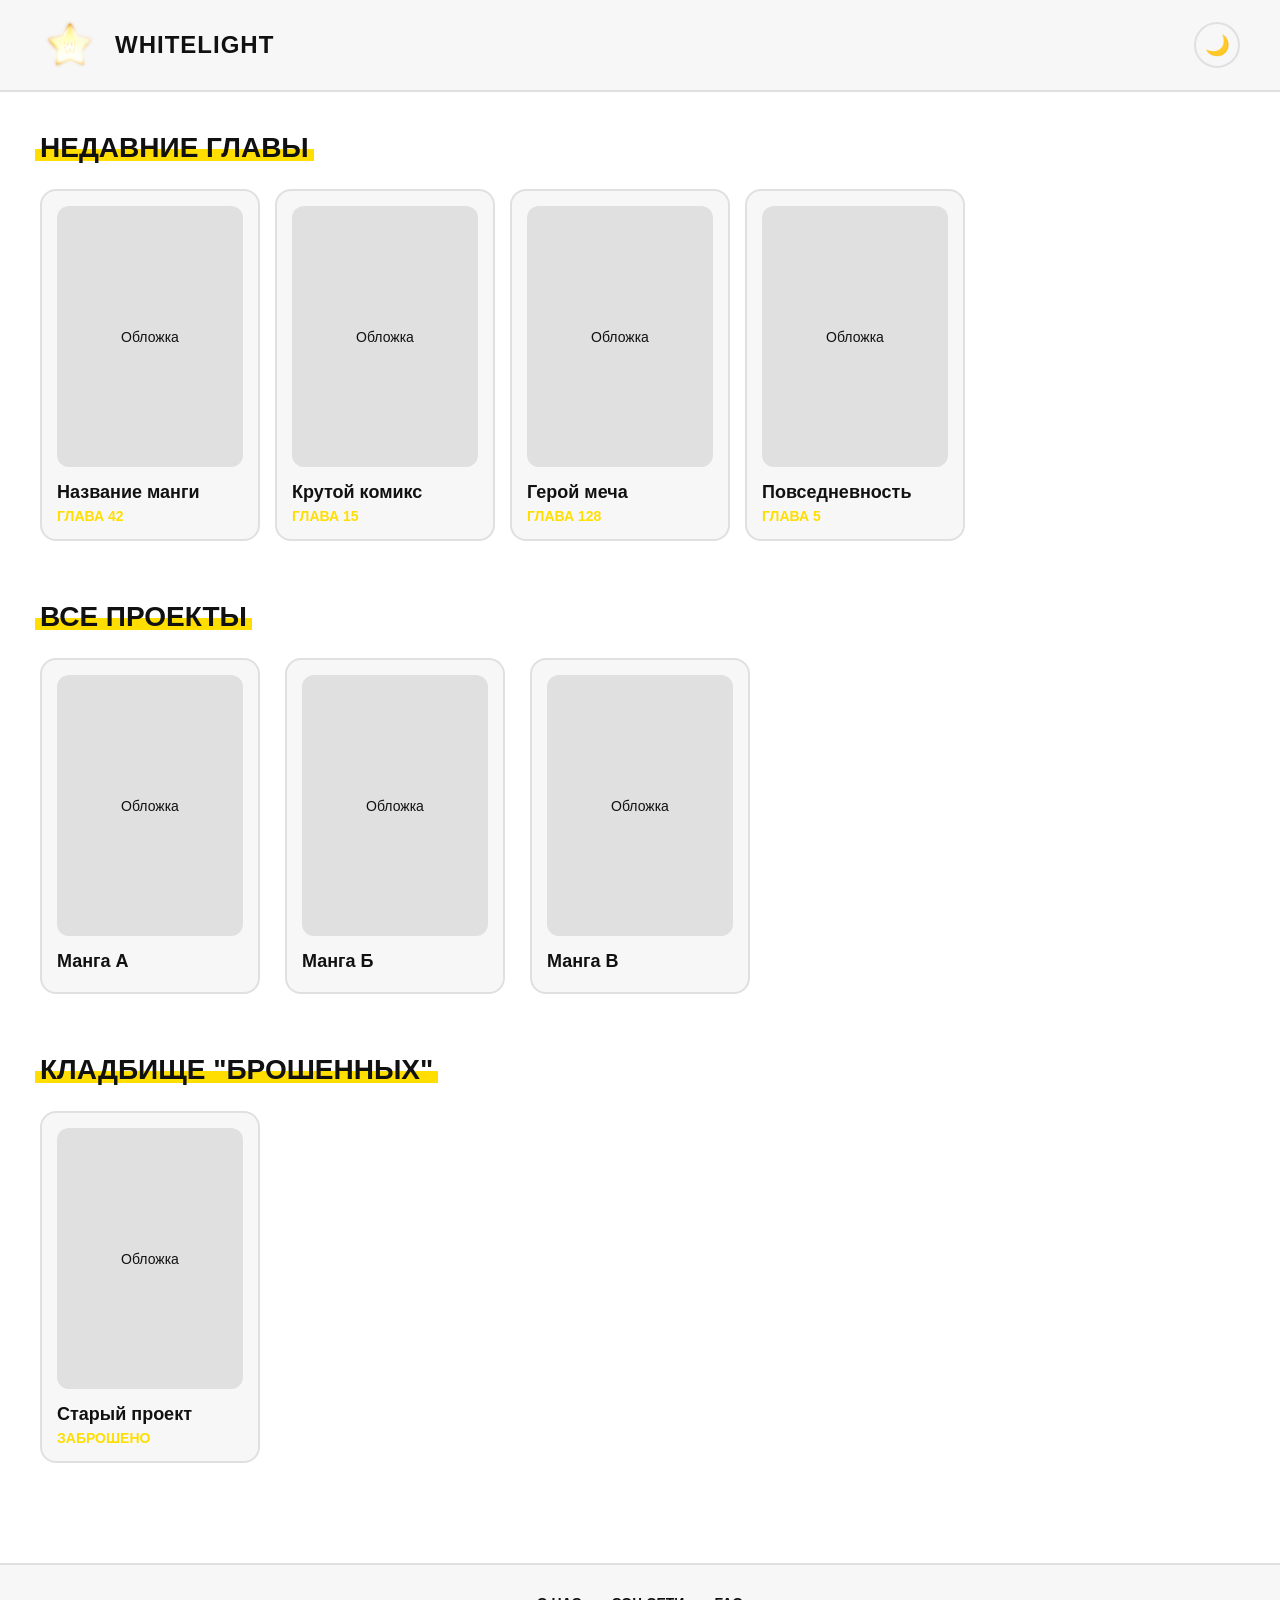
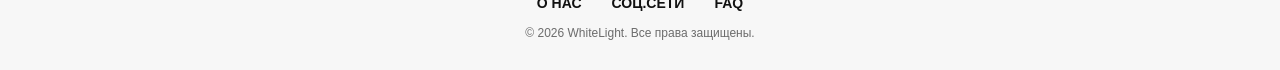
==== WLmanga/index.html @ 4856a051 "Rename main.html to index.html" ====
<!DOCTYPE html>
<html lang="ru">
<head>
    <meta charset="UTF-8">
    <meta name="viewport" content="width=device-width, initial-scale=1.0">
    <title>WL Читалка</title>
    <link rel="icon" href="data/icon.png" type="изображение/формат">
    <link rel="stylesheet" href="styles/main_page.css">
</head>
<body>

    <header>
        <div class="logo-container">
            <img src="data/team-logo.png" alt="Лого">
            <h1>WhiteLight</h1>
        </div>
        <button class="theme-toggle" id="theme-btn" title="Сменить тему">🌙</button>
    </header>

    <main>
        <section id="recent">
            <h2>Недавние главы</h2>
            <div class="grid">
                <div class="card">
                    <div class="card-cover">Обложка</div>
                    <div class="card-title">Название манги</div>
                    <div class="card-chapter">Глава 42</div>
                </div>
                <div class="card">
                    <div class="card-cover">Обложка</div>
                    <div class="card-title">Крутой комикс</div>
                    <div class="card-chapter">Глава 15</div>
                </div>
                <div class="card">
                    <div class="card-cover">Обложка</div>
                    <div class="card-title">Герой меча</div>
                    <div class="card-chapter">Глава 128</div>
                </div>
                <div class="card">
                    <div class="card-cover">Обложка</div>
                    <div class="card-title">Повседневность</div>
                    <div class="card-chapter">Глава 5</div>
                </div>
            </div>
        </section>

        <section id="all-projects">
            <h2>Все проекты</h2>
            <div class="grid">
                <div class="card">
                    <div class="card-cover">Обложка</div>
                    <div class="card-title">Манга А</div>
                </div>
                <div class="card">
                    <div class="card-cover">Обложка</div>
                    <div class="card-title">Манга Б</div>
                </div>
                <div class="card">
                    <div class="card-cover">Обложка</div>
                    <div class="card-title">Манга В</div>
                </div>
            </div>
        </section>

        <section id="graveyard">
            <h2>Кладбище "брошенных"</h2>
            <div class="grid">
                <div class="card">
                    <div class="card-cover">Обложка</div>
                    <div class="card-title">Старый проект</div>
                    <div class="card-chapter">Заброшено</div>
                </div>
            </div>
        </section>
    </main>

    <footer>
        <nav class="footer-nav">
            <a href="#about">О нас</a>
            <a href="#socials">Соц.сети</a>
            <a href="#faq">FAQ</a>
        </nav>
        <div class="footer-copyright">
            &copy; 2026 WhiteLight. Все права защищены.
        </div>
    </footer>

    <script>
    const REPO_NAME = 'Raych11k/WLsite'; 

    const themeBtn = document.getElementById('theme-btn');
    const body = document.body;

    themeBtn.addEventListener('click', () => {
        body.classList.toggle('dark-theme');
        themeBtn.textContent = body.classList.contains('dark-theme') ? '☀️' : '🌙';
    });

    // Загрузка главной страницы
    async function loadMainPage() {
        try {
            // 1. Получаем список папок из /titles
            const res = await fetch(`https://api.github.com/repos/${REPO_NAME}/contents/titles`);
            if (!res.ok) return;

            const items = await res.json();
            const folders = items.filter(item => item.type === 'dir');

            const allTitles = [];
            const allChapters = [];

            // 2. Параллельно загружаем data.json и chapters.json для каждого тайтла
            for (const folder of folders) {
                try {
                    const dataReq = fetch(`https://raw.githubusercontent.com/${REPO_NAME}/main/titles/${folder.name}/data.json`);
                    const chapReq = fetch(`https://raw.githubusercontent.com/${REPO_NAME}/main/titles/${folder.name}/chapters.json`);

                    const [dataRes, chapRes] = await Promise.all([dataReq, chapReq]);

                    if (dataRes.ok) {
                        const titleData = await dataRes.json();
                        allTitles.push(titleData);

                        if (chapRes.ok) {
                            const chaptersData = await chapRes.json();
                            // Собираем главы в общий список с привязкой к тайтлу
                            chaptersData.forEach(ch => {
                                allChapters.push({
                                    mangaId: titleData.id,
                                    mangaName: titleData.name,
                                    cover: titleData.cover,
                                    volume: ch.volume,
                                    number: ch.number,
                                    chapterId: ch.id,
                                    createdAt: ch.createdAt || '1970-01-01T00:00:00.000Z'
                                });
                            });
                        }
                    }
                } catch (e) {
                    console.error(`Ошибка загрузки данных ${folder.name}:`, e);
                }
            }

            // 3. РЕНДЕР: Недавние главы (сортировка от новых к старым)
            renderRecentChapters(allChapters);

            // 4. РЕНДЕР: Все проекты и Кладбище
            renderAllProjects(allTitles);

        } catch (err) {
            console.error('Ошибка загрузки главной:', err);
        }
    }

    // Отрисовка недавних глав (строго в 1 строку)
    function renderRecentChapters(chapters) {
        const container = document.querySelector('#recent .grid');
        if (!container) return;

        if (chapters.length === 0) {
            container.innerHTML = '<p style="color:#888;">Главы пока не выходили.</p>';
            return;
        }

        // Сортируем по дате публикации (свежие вверху)
        chapters.sort((a, b) => new Date(b.createdAt) - new Date(a.createdAt));

        // Рассчитываем, сколько карточек поместится в 1 строку (максимум 5 штук)
        const limit = Math.min(chapters.length, 5); 
        const recentList = chapters.slice(0, limit);

        container.innerHTML = '';

        recentList.forEach(ch => {
            const card = document.createElement('div');
            card.className = 'card';

            const coverUrl = `https://raw.githubusercontent.com/${REPO_NAME}/main/${ch.cover}`;

            card.innerHTML = `
                <div class="card-cover" style="background-image: url('${coverUrl}'); background-size: cover; background-position: center;"></div>
                <div class="card-title">${ch.mangaName}</div>
                <div class="card-chapter">Том ${ch.volume} Гл. ${ch.number}</div>
            `;

            card.onclick = () => {
                window.location.href = `reader.html?title=${ch.mangaId}&chapter=${ch.chapterId}`;
            };

            container.appendChild(card);
        });
    }

    // Отрисовка каталога проектов
    function renderAllProjects(titles) {
        const allGrid = document.querySelector('#all-projects .grid');
        const graveGrid = document.querySelector('#graveyard .grid');

        if (allGrid) allGrid.innerHTML = '';
        if (graveGrid) graveGrid.innerHTML = '';

        titles.sort((a, b) => a.name.localeCompare(b.name, 'ru'));

        titles.forEach(title => {
            const card = document.createElement('div');
            card.className = 'card';
            const coverUrl = `https://raw.githubusercontent.com/${REPO_NAME}/main/${title.cover}`;

            card.innerHTML = `
                <div class="card-cover" style="background-image: url('${coverUrl}'); background-size: cover; background-position: center;"></div>
                <div class="card-title">${title.name}</div>
            `;

            card.onclick = () => {
                window.location.href = `title.html?id=${title.id}`;
            };

            // Разделяем нормальные проекты и заброшенные
            if (title.status === 'Брошен' && graveGrid) {
                graveGrid.appendChild(card);
            } else if (allGrid) {
                allGrid.appendChild(card);
            }
        });
    }

    window.addEventListener('DOMContentLoaded', loadMainPage);
    </script>
</body>
</html>
---- WLmanga/styles/main_page.css ----
/* Цветовая палитра (Светлая тема) */
:root {
    --bg-color: #ffffff;
    --text-color: #111111;
    --accent-color: #FFDE00; /* Яркий жёлтый */
    --surface-bg: #f7f7f7;
    --border-color: #e0e0e0;
    --card-hover-shadow: #111111;
}

/* Тёмная тема */
body.dark-theme {
    --bg-color: #121212;
    --text-color: #f0f0f0;
    --accent-color: #FFD000;
    --surface-bg: #1e1e1e;
    --border-color: #333333;
    --card-hover-shadow: #FFD000;
}

* {
    box-sizing: border-box;
    margin: 0;
    padding: 0;
}

html, body {
    height: 100%; /* Нужно для прижатия футера к низу */
}

body {
    font-family: 'Segoe UI', Tahoma, Geneva, Verdana, sans-serif;
    background-color: var(--bg-color);
    color: var(--text-color);
    transition: background-color 0.3s ease, color 0.3s ease;
    display: flex;
    flex-direction: column; /* Вертикальная структура */
}

/* --- ШАПКА (HEADER) --- */
header {
    display: flex;
    justify-content: space-between;
    align-items: center;
    padding: 15px 40px;
    background-color: var(--surface-bg);
    border-bottom: 2px solid var(--border-color);
}

.logo-container {
    display: flex;
    align-items: center;
    gap: 15px;
    cursor: pointer;
}

.logo-container img {
    width: 60px;
    height: 60px; 
    object-fit: cover;
    border-radius: 12px;
}

.logo-container h1 {
    font-size: 24px;
    font-weight: 800;
    text-transform: uppercase;
    letter-spacing: 1px;
}

/* Кнопка смены темы (Иконка) */
.theme-toggle {
    background-color: transparent;
    color: var(--text-color);
    border: 2px solid var(--border-color);
    width: 46px;
    height: 46px;
    cursor: pointer;
    font-size: 20px;
    border-radius: 50%;
    display: flex;
    align-items: center;
    justify-content: center;
    transition: all 0.2s ease;
}

.theme-toggle:hover {
    background-color: var(--accent-color);
    border-color: var(--accent-color);
    color: #111;
    transform: scale(1.05);
}

/* --- ОСНОВНОЙ КОНТЕНТ (MAIN) --- */
main {
    flex: 1; /* Растягиваем main, чтобы оттолкнуть футер вниз */
    padding: 40px;
    max-width: 1300px;
    margin: 0 auto;
    width: 100%;
}

section {
    margin-bottom: 60px;
}

h2 {
    font-size: 28px;
    text-transform: uppercase;
    font-weight: 800;
    display: inline-block;
    margin-bottom: 25px;
    position: relative;
    z-index: 1;
}

/* Жёлтое выделение заголовков */
h2::after {
    content: '';
    position: absolute;
    left: -5px;
    bottom: 3px;
    width: 100%;
    height: 12px;
    background-color: var(--accent-color);
    z-index: -1;
    padding-right: 10px;
}

/* Сетка карточек */
.grid {
    display: grid;
    grid-template-columns: repeat(auto-fill, minmax(220px, 1fr));
    gap: 25px;
}

.card {
    background-color: var(--surface-bg);
    border: 2px solid var(--border-color);
    border-radius: 16px; /* Увеличено скругление карточки */
    padding: 15px;
    cursor: pointer;
    transition: transform 0.2s ease, box-shadow 0.2s ease, border-color 0.2s ease;
}

/* Анимация при наведении (стиль комиксов) */
.card:hover {
    transform: translateY(-5px);
    box-shadow: 6px 6px 0px var(--card-hover-shadow);
    border-color: var(--text-color);
}

/* Заглушка для обложки манги (пропорции 3:4) */
.card-cover {
    width: 100%;
    aspect-ratio: 2.85/4;
    background-color: var(--border-color);
    margin-bottom: 15px;
    border-radius: 12px; /* Увеличено скругление обложки */
    display: flex;
    align-items: center;
    justify-content: center;
    font-size: 14px;
    color: var(--text-color);
    opacity: 1;
    background-size: contain; 
    background-repeat: no-repeat;
    background-position: center;
}

.card-title {
    font-size: 18px;
    font-weight: bold;
    margin-bottom: 5px;
}

.card-chapter {
    font-size: 14px;
    color: var(--accent-color);
    font-weight: bold;
    text-transform: uppercase;
}

/* --- ПОДВАЛ (FOOTER) --- */
footer {
    background-color: var(--surface-bg);
    border-top: 2px solid var(--border-color);
    padding: 30px 40px;
    text-align: center;
}

.footer-nav {
    display: flex;
    justify-content: center;
    gap: 30px;
    margin-bottom: 15px;
}

.footer-nav a {
    color: var(--text-color);
    text-decoration: none;
    font-weight: 700;
    text-transform: uppercase;
    font-size: 14px;
    transition: color 0.2s ease;
}

.footer-nav a:hover {
    color: var(--accent-color);
}

.footer-copyright {
    font-size: 12px;
    opacity: 0.6;
}

/* Фиксируем недавние главы строго в один ряд */
#recent .grid {
    display: flex;
    flex-wrap: nowrap; /* Не дает карточкам переноситься на вторую строку */
    overflow: hidden; /* Скрывает всё, что не влезло */
    gap: 15px;
}

#recent .grid .card {
    flex: 1 0 180px; /* Фиксированная или адаптивная ширина карточки */
    max-width: 220px;
}

/* Адаптивность для мобильных устройств */
@media (max-width: 600px) {
    header { padding: 15px 20px; }
    main { padding: 20px; }
    .logo-container h1 { font-size: 20px; }
    .grid { grid-template-columns: repeat(auto-fill, minmax(150px, 1fr)); }
    .footer-nav { flex-direction: column; gap: 15px; }
}
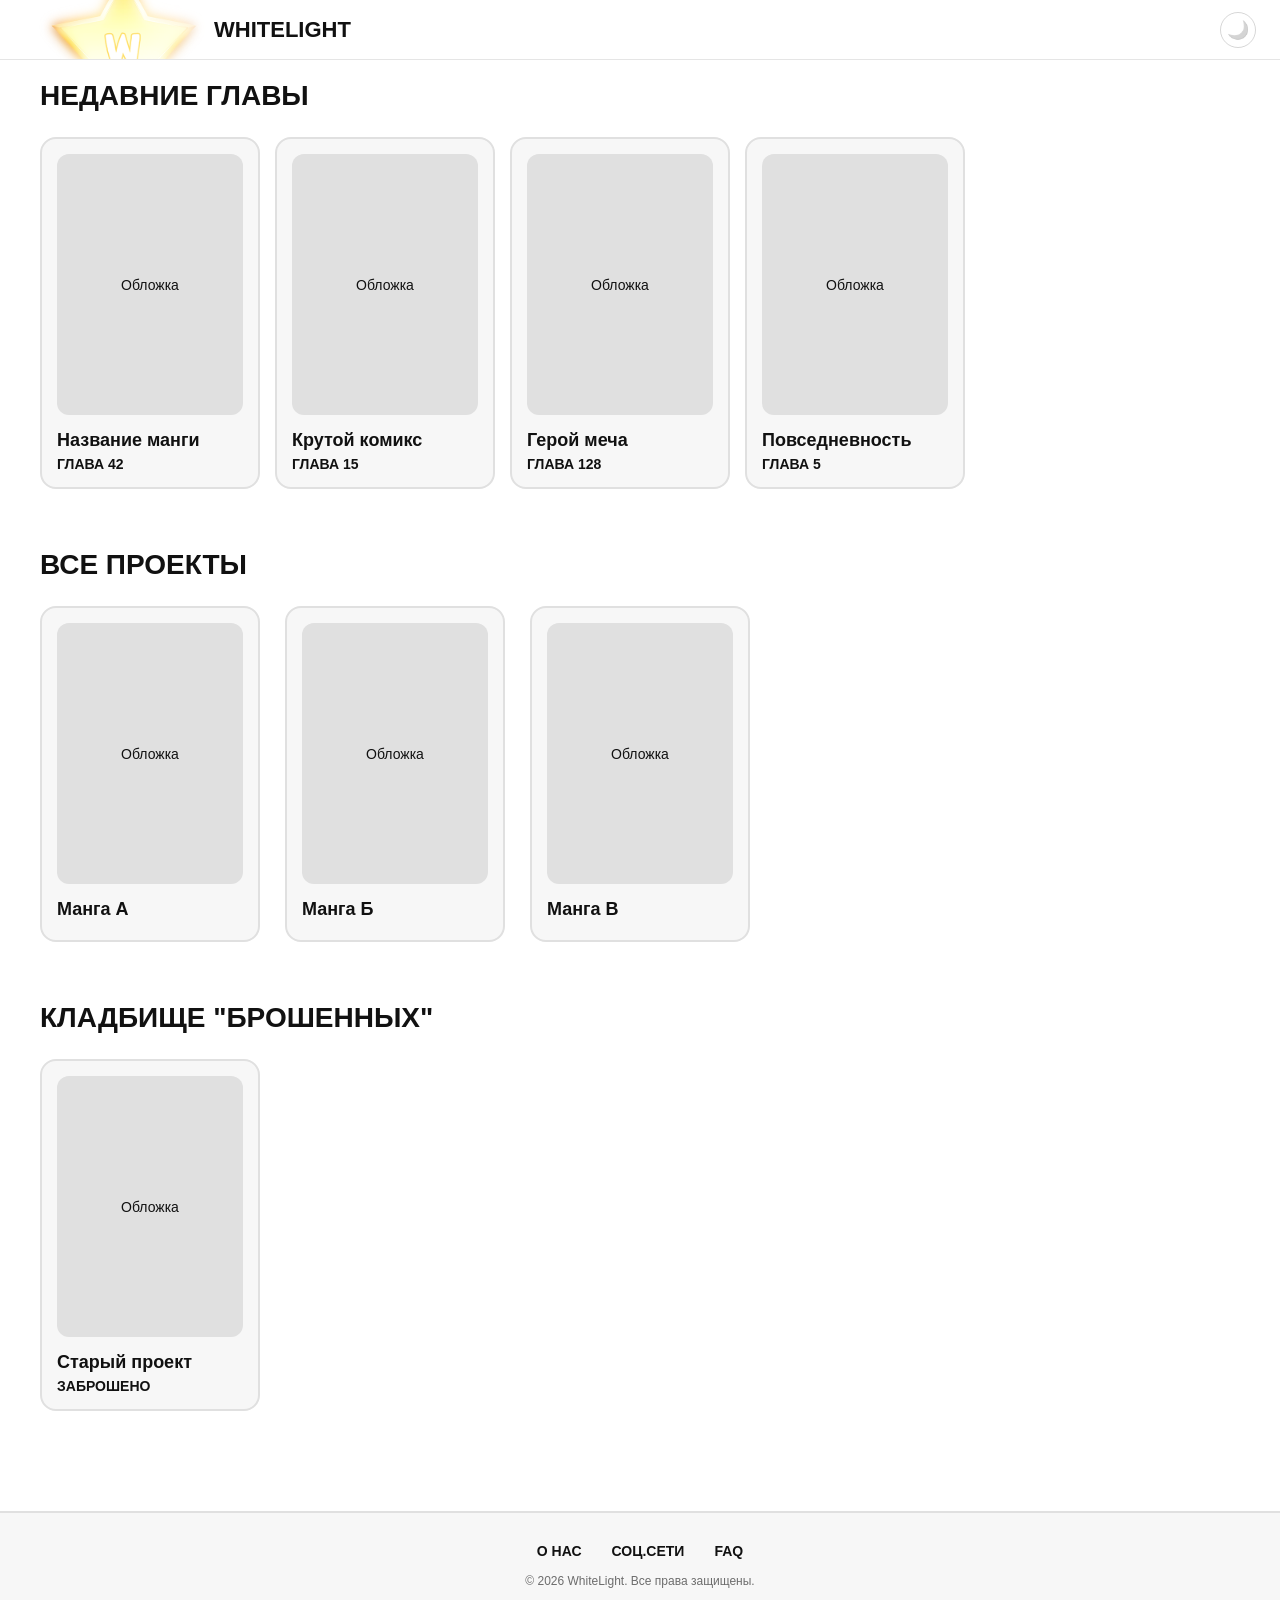
==== commit 5ba3b4de: "Add files via upload крч эта херня не хочет открывать сайт на main, поэтому я подумал решить эту про" ====
--- a/WLmanga/index.html
+++ b/WLmanga/index.html
@@ -1,231 +1,11 @@
-<!DOCTYPE html>
-<html lang="ru">
-<head>
-    <meta charset="UTF-8">
-    <meta name="viewport" content="width=device-width, initial-scale=1.0">
-    <title>WL Читалка</title>
-    <link rel="icon" href="data/icon.png" type="изображение/формат">
-    <link rel="stylesheet" href="styles/main_page.css">
-</head>
-<body>
-
-    <header>
-        <div class="logo-container">
-            <img src="data/team-logo.png" alt="Лого">
-            <h1>WhiteLight</h1>
-        </div>
-        <button class="theme-toggle" id="theme-btn" title="Сменить тему">🌙</button>
-    </header>
-
-    <main>
-        <section id="recent">
-            <h2>Недавние главы</h2>
-            <div class="grid">
-                <div class="card">
-                    <div class="card-cover">Обложка</div>
-                    <div class="card-title">Название манги</div>
-                    <div class="card-chapter">Глава 42</div>
-                </div>
-                <div class="card">
-                    <div class="card-cover">Обложка</div>
-                    <div class="card-title">Крутой комикс</div>
-                    <div class="card-chapter">Глава 15</div>
-                </div>
-                <div class="card">
-                    <div class="card-cover">Обложка</div>
-                    <div class="card-title">Герой меча</div>
-                    <div class="card-chapter">Глава 128</div>
-                </div>
-                <div class="card">
-                    <div class="card-cover">Обложка</div>
-                    <div class="card-title">Повседневность</div>
-                    <div class="card-chapter">Глава 5</div>
-                </div>
-            </div>
-        </section>
-
-        <section id="all-projects">
-            <h2>Все проекты</h2>
-            <div class="grid">
-                <div class="card">
-                    <div class="card-cover">Обложка</div>
-                    <div class="card-title">Манга А</div>
-                </div>
-                <div class="card">
-                    <div class="card-cover">Обложка</div>
-                    <div class="card-title">Манга Б</div>
-                </div>
-                <div class="card">
-                    <div class="card-cover">Обложка</div>
-                    <div class="card-title">Манга В</div>
-                </div>
-            </div>
-        </section>
-
-        <section id="graveyard">
-            <h2>Кладбище "брошенных"</h2>
-            <div class="grid">
-                <div class="card">
-                    <div class="card-cover">Обложка</div>
-                    <div class="card-title">Старый проект</div>
-                    <div class="card-chapter">Заброшено</div>
-                </div>
-            </div>
-        </section>
-    </main>
-
-    <footer>
-        <nav class="footer-nav">
-            <a href="#about">О нас</a>
-            <a href="#socials">Соц.сети</a>
-            <a href="#faq">FAQ</a>
-        </nav>
-        <div class="footer-copyright">
-            &copy; 2026 WhiteLight. Все права защищены.
-        </div>
-    </footer>
-
-    <script>
-    const REPO_NAME = 'Raych11k/WLsite'; 
-
-    const themeBtn = document.getElementById('theme-btn');
-    const body = document.body;
-
-    themeBtn.addEventListener('click', () => {
-        body.classList.toggle('dark-theme');
-        themeBtn.textContent = body.classList.contains('dark-theme') ? '☀️' : '🌙';
-    });
-
-    // Загрузка главной страницы
-    async function loadMainPage() {
-        try {
-            // 1. Получаем список папок из /titles
-            const res = await fetch(`https://api.github.com/repos/${REPO_NAME}/contents/titles`);
-            if (!res.ok) return;
-
-            const items = await res.json();
-            const folders = items.filter(item => item.type === 'dir');
-
-            const allTitles = [];
-            const allChapters = [];
-
-            // 2. Параллельно загружаем data.json и chapters.json для каждого тайтла
-            for (const folder of folders) {
-                try {
-                    const dataReq = fetch(`https://raw.githubusercontent.com/${REPO_NAME}/main/titles/${folder.name}/data.json`);
-                    const chapReq = fetch(`https://raw.githubusercontent.com/${REPO_NAME}/main/titles/${folder.name}/chapters.json`);
-
-                    const [dataRes, chapRes] = await Promise.all([dataReq, chapReq]);
-
-                    if (dataRes.ok) {
-                        const titleData = await dataRes.json();
-                        allTitles.push(titleData);
-
-                        if (chapRes.ok) {
-                            const chaptersData = await chapRes.json();
-                            // Собираем главы в общий список с привязкой к тайтлу
-                            chaptersData.forEach(ch => {
-                                allChapters.push({
-                                    mangaId: titleData.id,
-                                    mangaName: titleData.name,
-                                    cover: titleData.cover,
-                                    volume: ch.volume,
-                                    number: ch.number,
-                                    chapterId: ch.id,
-                                    createdAt: ch.createdAt || '1970-01-01T00:00:00.000Z'
-                                });
-                            });
-                        }
-                    }
-                } catch (e) {
-                    console.error(`Ошибка загрузки данных ${folder.name}:`, e);
-                }
-            }
-
-            // 3. РЕНДЕР: Недавние главы (сортировка от новых к старым)
-            renderRecentChapters(allChapters);
-
-            // 4. РЕНДЕР: Все проекты и Кладбище
-            renderAllProjects(allTitles);
-
-        } catch (err) {
-            console.error('Ошибка загрузки главной:', err);
-        }
-    }
-
-    // Отрисовка недавних глав (строго в 1 строку)
-    function renderRecentChapters(chapters) {
-        const container = document.querySelector('#recent .grid');
-        if (!container) return;
-
-        if (chapters.length === 0) {
-            container.innerHTML = '<p style="color:#888;">Главы пока не выходили.</p>';
-            return;
-        }
-
-        // Сортируем по дате публикации (свежие вверху)
-        chapters.sort((a, b) => new Date(b.createdAt) - new Date(a.createdAt));
-
-        // Рассчитываем, сколько карточек поместится в 1 строку (максимум 5 штук)
-        const limit = Math.min(chapters.length, 5); 
-        const recentList = chapters.slice(0, limit);
-
-        container.innerHTML = '';
-
-        recentList.forEach(ch => {
-            const card = document.createElement('div');
-            card.className = 'card';
-
-            const coverUrl = `https://raw.githubusercontent.com/${REPO_NAME}/main/${ch.cover}`;
-
-            card.innerHTML = `
-                <div class="card-cover" style="background-image: url('${coverUrl}'); background-size: cover; background-position: center;"></div>
-                <div class="card-title">${ch.mangaName}</div>
-                <div class="card-chapter">Том ${ch.volume} Гл. ${ch.number}</div>
-            `;
-
-            card.onclick = () => {
-                window.location.href = `reader.html?title=${ch.mangaId}&chapter=${ch.chapterId}`;
-            };
-
-            container.appendChild(card);
-        });
-    }
-
-    // Отрисовка каталога проектов
-    function renderAllProjects(titles) {
-        const allGrid = document.querySelector('#all-projects .grid');
-        const graveGrid = document.querySelector('#graveyard .grid');
-
-        if (allGrid) allGrid.innerHTML = '';
-        if (graveGrid) graveGrid.innerHTML = '';
-
-        titles.sort((a, b) => a.name.localeCompare(b.name, 'ru'));
-
-        titles.forEach(title => {
-            const card = document.createElement('div');
-            card.className = 'card';
-            const coverUrl = `https://raw.githubusercontent.com/${REPO_NAME}/main/${title.cover}`;
-
-            card.innerHTML = `
-                <div class="card-cover" style="background-image: url('${coverUrl}'); background-size: cover; background-position: center;"></div>
-                <div class="card-title">${title.name}</div>
-            `;
-
-            card.onclick = () => {
-                window.location.href = `title.html?id=${title.id}`;
-            };
-
-            // Разделяем нормальные проекты и заброшенные
-            if (title.status === 'Брошен' && graveGrid) {
-                graveGrid.appendChild(card);
-            } else if (allGrid) {
-                allGrid.appendChild(card);
-            }
-        });
-    }
-
-    window.addEventListener('DOMContentLoaded', loadMainPage);
-    </script>
-</body>
-</html>
+<!DOCTYPE html>
+<html lang="ru">
+<head>
+    <meta charset="UTF-8">
+    <meta http-equiv="refresh" content="0; url=main.html">
+    <title>Секунду...</title>
+</head>
+<body>
+    <p>Если вы не были перенаправлены автоматически, перейдите по <a href="main.html">ссылке</a>.</p>
+</body>
+</html>
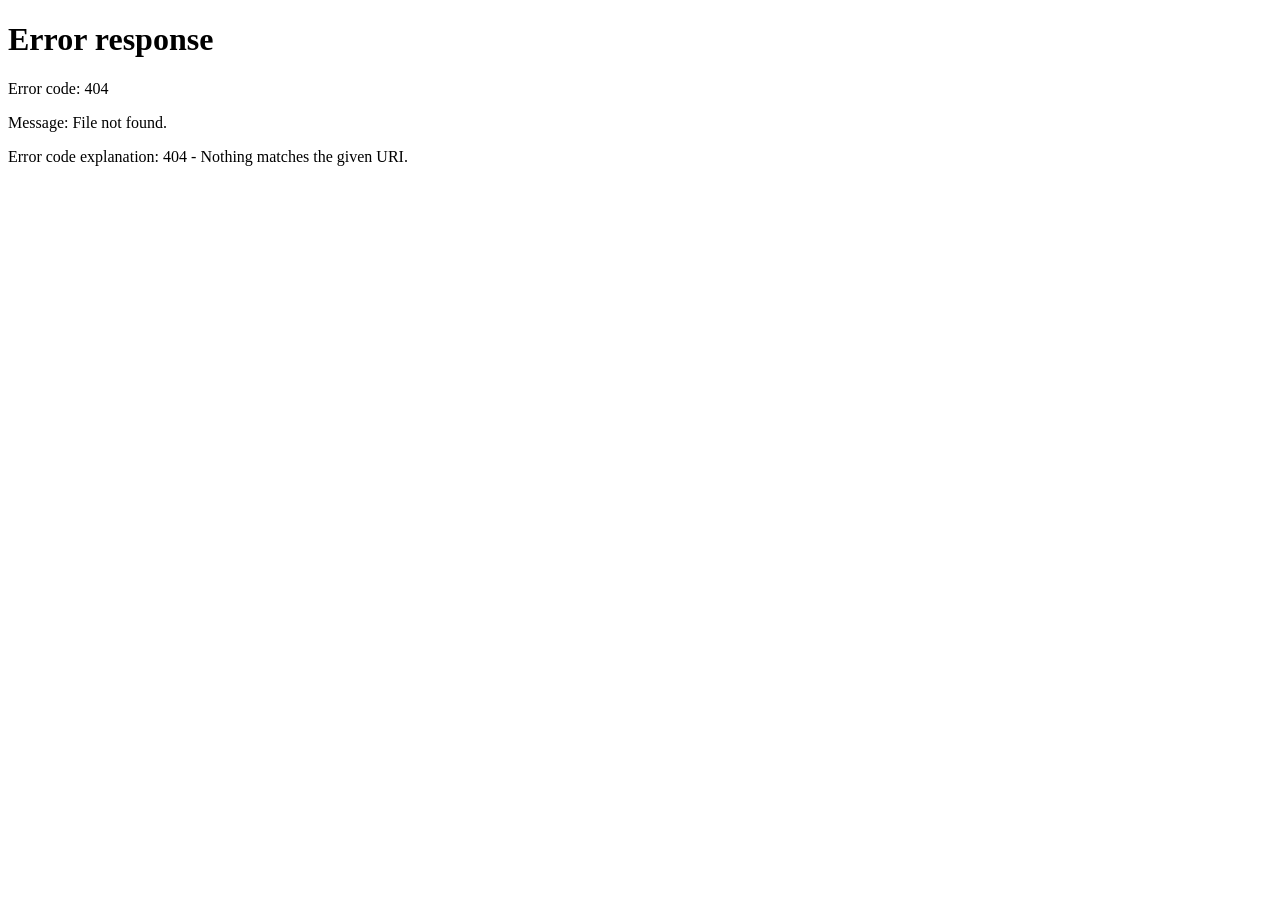
==== commit d44849a7: "Add files via upload я разделил некоторые файлы на html и css. я устал, я спать." ====
--- a/WLmanga/index.html
+++ b/WLmanga/index.html
@@ -2,7 +2,7 @@
 <html lang="ru">
 <head>
     <meta charset="UTF-8">
-    <meta http-equiv="refresh" content="0; url=main.html">
+    <meta http-equiv="refresh" content="0; url=WLmanga/main.html">
     <title>Секунду...</title>
 </head>
 <body>
